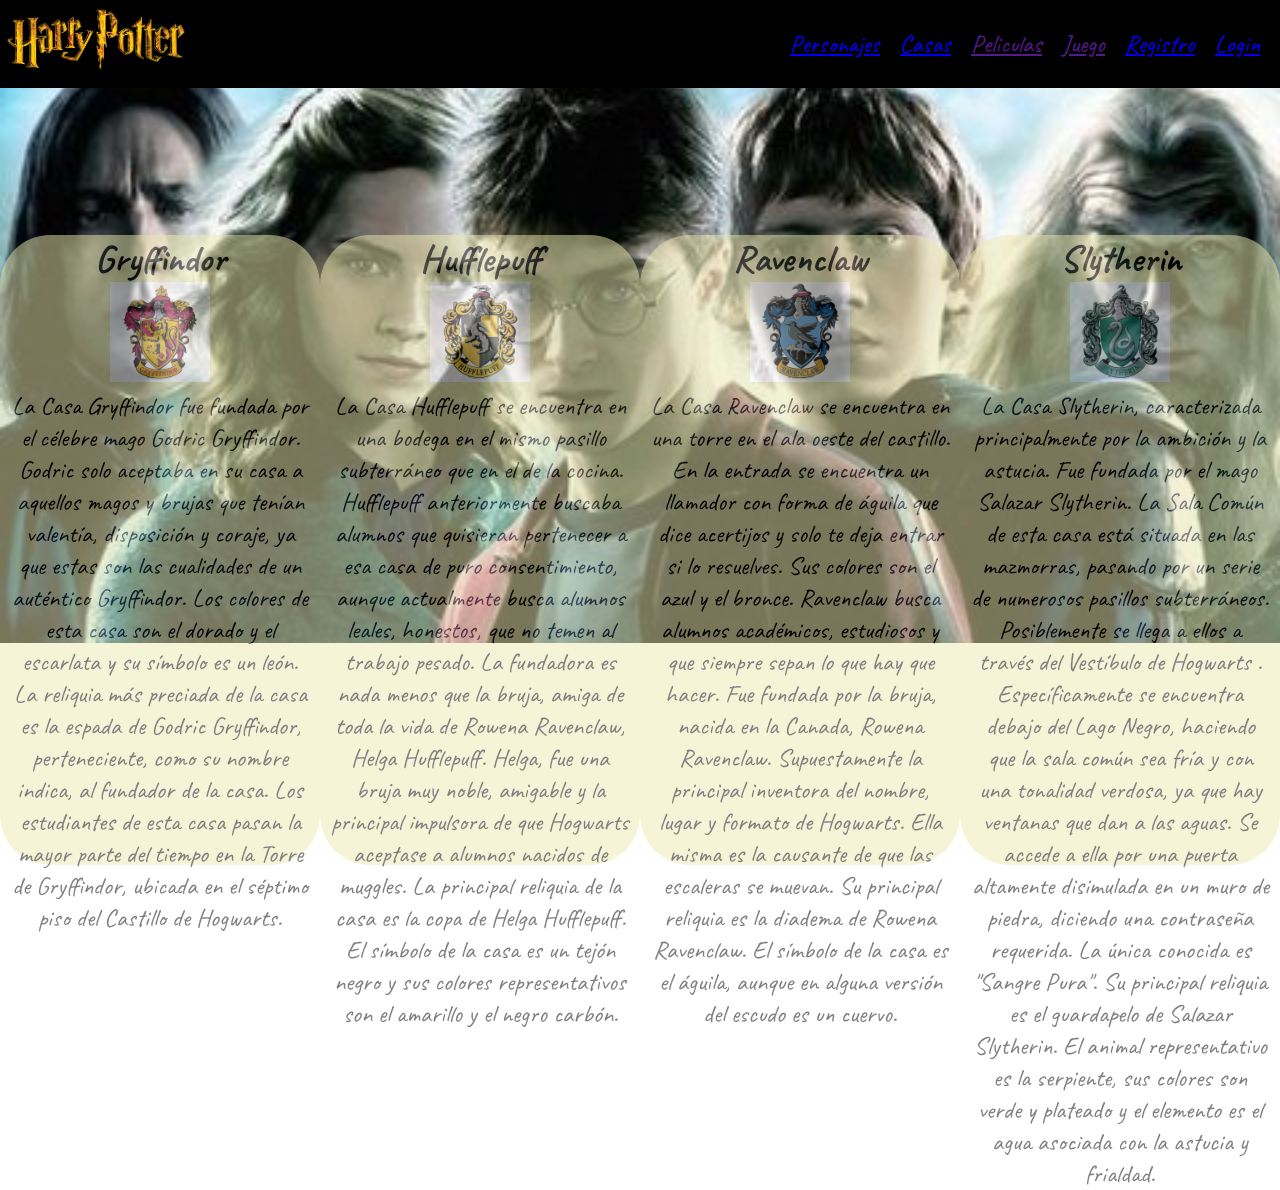
==== casas.html @ 31f2f71b "subida" ====
<!DOCTYPE html>
<html lang="en">
<head>
    <meta charset="UTF-8">
    <meta name="viewport" content="width=device-width, initial-scale=1.0">
    <title>Casas</title>
    <link rel="stylesheet" href="/CSS/style.css">
</head>
<body>
    <header>
        <nav class="nav-bar">

            <div id="logo-harry-potter">
               <a href="/index.html"><img src="/Imagenes/harry-potter-logo.png" alt="harry-potter-logo"></a>
            </div>
            <div id="burger-menu">
               <img src="/Imagenes/menu-hide.png" id="burguer-btn" alt="burguer-menu"> 
            </div>
            
            
            <div id="nav" class="nav">
                 <ul class="menu-style">
                
                <li><a href="/personajes.html">Personajes</a></li>
                <li><a href="/casas.html">Casas</a>
                <ul class="drop-down-menu">
                    <li><a href="/casas.html#griffindor">Gryffindor</a></li>
                    <li><a href="">Hufflepuff</a></li>
                    <li><a href="">Ravenclaw</a></li>
                    <li><a href="">Slytherin</a></li>
                </ul>
                </li>
                <li><a href="">Peliculas</a>
                <ul class="drop-down-menu">
                    <li><a href="">Potter y la piedra filosofal</a> </li>
                    <li><a href="">Harry Potter y la cámara secreta</a></li>
                    <li><a href="">Harry Potter y el prisionero de Azkaban</a></li>
                    <li><a href="">Harry Potter y el cáliz de fuego</a></li>
                    <li><a href="">Harry Potter y la Orden del Fénix</a></li>
                    <li><a href="">Harry Potter y el misterio del príncipe</a></li>
                    <li><a href="">Harry Potter y las reliquias de la Muerte: parte 1</a></li>
                    <li><a href="">Harry Potter y las reliquias de la Muerte: parte 2</a></li>
                    <li><a href="">Animales fantásticos y dónde encontrarlos</a></li>
                    <li><a href="">Animales fantásticos: Los crímenes de Grindelwald</a></li>
                </ul>
                </li>
                
                <li><a href="">Juego</a></li>
                <li><a href="registro.html">Registro</a></li>
                <li><a href="login.html">Login</a></li>
                </ul> 
            </div>
        </nav>
    </header>
    
<section class="main-page">

    <article class="tarjeta">
<h2>Gryffindor</h2>
<img src="/Imagenes/gryffindor.jpg" id="griffindor-img" alt="escudo-griffindor">
<p id="Gryffindor">
    La Casa Gryffindor fue fundada por el célebre mago Godric Gryffindor. Godric solo aceptaba en su casa a aquellos magos y brujas que tenían valentía, disposición y coraje, ya que estas son las cualidades de un auténtico Gryffindor. Los colores de esta casa son el dorado y el escarlata y su símbolo es un león. La reliquia más preciada de la casa es la espada de Godric Gryffindor, perteneciente, como su nombre indica, al fundador de la casa. Los estudiantes de esta casa pasan la mayor parte del tiempo en la Torre de Gryffindor, ubicada en el séptimo piso del Castillo de Hogwarts.
</p>

    </article>


    <article class="tarjeta">
<h2>Hufflepuff</h2>
<img src="/Imagenes/hufflepuff.jpg" id="hufflepuff-img" alt="escudo-hufflepuff">
<p id="Hufflepuff">
    La Casa Hufflepuff se encuentra en una bodega en el mismo pasillo subterráneo que en el de la cocina. Hufflepuff anteriormente buscaba alumnos que quisieran pertenecer a esa casa de puro consentimiento, aunque actualmente busca alumnos leales, honestos, que no temen al trabajo pesado. La fundadora es nada menos que la bruja, amiga de toda la vida de Rowena Ravenclaw, Helga Hufflepuff. Helga, fue una bruja muy noble, amigable y la principal impulsora de que Hogwarts aceptase a alumnos nacidos de muggles. La principal reliquia de la casa es la copa de Helga Hufflepuff. El símbolo de la casa es un tejón negro y sus colores representativos son el amarillo y el negro carbón.
</p>
</article>
<article class="tarjeta">
    <h2>Ravenclaw</h2>
<img src="/Imagenes/ravenclaw.jpg" id="ravenclaw-img" alt="escudo-ravenclaw">
<p id="Ravenclaw">
    La Casa Ravenclaw se encuentra en una torre en el ala oeste del castillo. En la entrada se encuentra un llamador con forma de águila que dice acertijos y solo te deja entrar si lo resuelves. Sus colores son el azul y el bronce. Ravenclaw busca alumnos académicos, estudiosos y que siempre sepan lo que hay que hacer. Fue fundada por la bruja, nacida en la Canada, Rowena Ravenclaw. Supuestamente la principal inventora del nombre, lugar y formato de Hogwarts. Ella misma es la causante de que las escaleras se muevan. Su principal reliquia es la diadema de Rowena Ravenclaw. El símbolo de la casa es el águila, aunque en alguna versión del escudo es un cuervo.
</p>
</article>
<article class="tarjeta">

    <h2>Slytherin</h2>
<img src="Imagenes/slytherin.jpg" id="slytherin-img" alt="escudo-slytherin">
<p id="Slytherin"> 
    La Casa Slytherin, caracterizada principalmente por la ambición y la astucia. Fue fundada por el mago Salazar Slytherin. La Sala Común de esta casa está situada en las mazmorras, pasando por un serie de numerosos pasillos subterráneos. Posiblemente se llega a ellos a través del Vestíbulo de Hogwarts . Específicamente se encuentra debajo del Lago Negro, haciendo que la sala común sea fría y con una tonalidad verdosa, ya que hay ventanas que dan a las aguas. Se accede a ella por una puerta altamente disimulada en un muro de piedra, diciendo una contraseña requerida. La única conocida es "Sangre Pura". Su principal reliquia es el guardapelo de Salazar Slytherin. El animal representativo es la serpiente, sus colores son verde y plateado y el elemento es el agua asociada con la astucia y frialdad.
</p>
</article>

 
  </section>
    
</body>
</html>
---- CSS/style.css ----
/****************** RESET STYLE AND NEW CURSOR ****************************/
@import url('https://fonts.googleapis.com/css?family=Caveat&display=swap');
  *{
    margin: 0;
    padding: 0;
    cursor: url(http://cur.cursors-4u.net/user/use-1/use160.cur), auto !important;
    
}

body{
    font-family: 'Caveat';
    font-size: 25px;

}
h1{
    padding-top: 130px;
    padding-left: 30px;
}
/***************** HEADER **************************************************/
.nav-bar{
    display: flex;
    justify-content: space-between ;
    align-items: center;
    background-color: rgb(0, 0, 0);
    position: fixed;
    width: 100%;
   

}
#logo-harry-potter{
    display: flex;
    
}

#logo-harry-potter img{

    height: 80px;
}

#burguer-btn{
    height: 60px;
    width: 60px;
    margin-right: 20px;
    z-index: 999;
    
    
}
.burger-logo{
    display: flex;
}

.navbar-top{
    display: flex;
    justify-content: space-between;
}
/**************************     MENU DROP DOWN *************************************/
.menu-style{
    list-style-type: none;  
    margin-top: 280px;
}

.drop-down-menu{
    display: none;
    position: absolute;
    list-style-type: none;

}
.drop-down-menu li:hover{
    background-color: rgb(24, 3, 63);
    display: block;
}

ul li:hover >ul{
    display: block;
    visibility: visible;
    background-color:rgb(0, 0, 0);
}
.drop-down-menu a{
    
    background-color: black;
    color: white;
}
.drop-down-menu a:hover{
    background-color: rgb(24, 3, 63);
    color: white;
}

.nav{

    position: absolute;
    right: -100%
}
.mostrar{
    right: 0;
}

/***************************** CONTENT *********************************/


/************************************** REGISTRO *******************************************/   
.registro{
    padding-top: 100px;
    padding-left: 200px;
    
}

#griffindor-img{
    height: 100px;
    width: 100px;
}
#hufflepuff-img{
    height: 100px;
    width: 100px;
}
#ravenclaw-img{
    height: 100px;
    width: 100px;
}
#slytherin-img{
    height: 100px;
    width: 100px;
}
.peliculas{
    height: 200px;
    width: 200px;
}
#formulario-login{

    margin-top: 300px;
    margin-left: 300px;
    display: flex;
}
.main-page{
    background-image: url(/Imagenes/harry-potter-reboot-1550045805.jpg);
    width: 100%;
    height: 100vh;
    background-repeat: no-repeat;
    background-size: contain;
    display: flex;
    justify-content: center;
    align-items: center;
    
}

.tarjeta{
    width: auto;
    height: auto;
    background-color: rgb(238, 234, 176);
    opacity: 0.5;
    margin-top: 200px;
    text-align: center;
    border-radius: 50px;
    padding: 0 10px;
}
/********************** CAMBIAR A 1024PX ********************************/
@media screen and (min-width: 900px){

.nav{
    right: 0;
}

#burguer-btn{
    display: none;

}

.menu-style{
    display: flex;
    margin-top: 0;
    
   
}
.menu-style li{
    padding-right: 20px;
    list-style-type: none;
}
body{
    display: flex;
    width: 100%;
    height: 100vh;
   
}

.main-page{
    background-image: url(/Imagenes/harry-potter-reboot-1550045805.jpg);
    width: 100%;
    height: 100vh;
    background-repeat: no-repeat;
    background-size: contain;
    display: flex;
    justify-content: center;
    align-items: center;
    
}
.tarjeta{

    width: 80%;
    height: 70%;
    background-color: rgb(238, 234, 176);
    opacity: 0.5;
    margin-top: 200px;
    text-align: center;
    border-radius: 50px;
}
.registro{
    display: contents;
}
}

}
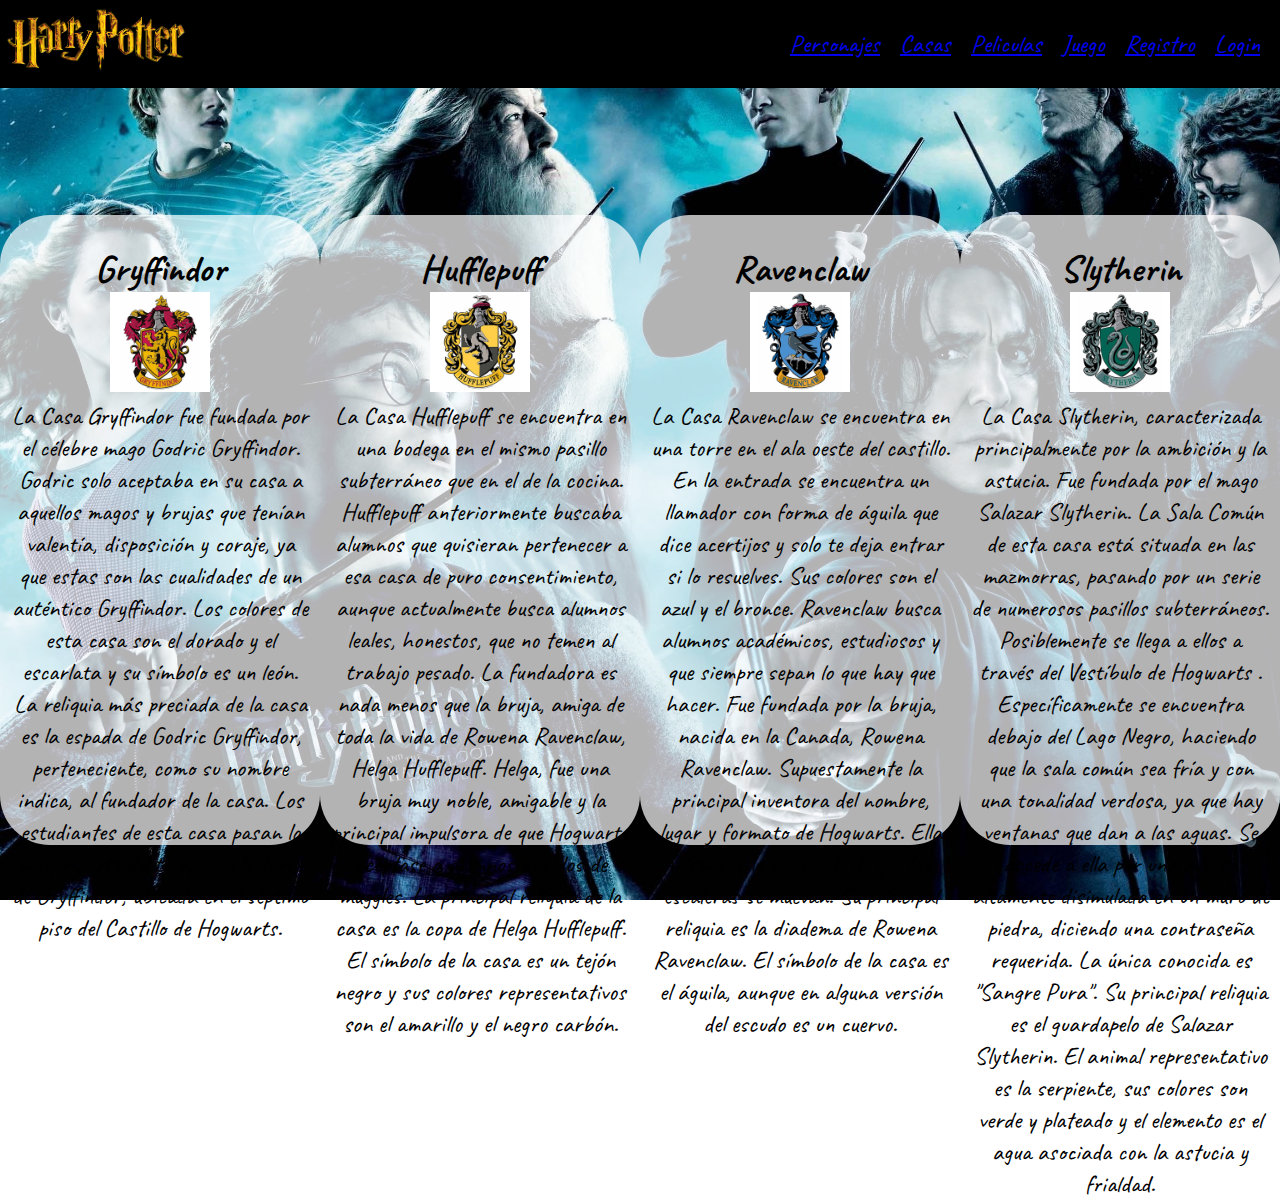
==== commit 8925519e: "1" ====
--- a/casas.html
+++ b/casas.html
@@ -4,33 +4,33 @@
     <meta charset="UTF-8">
     <meta name="viewport" content="width=device-width, initial-scale=1.0">
     <title>Casas</title>
-    <link rel="stylesheet" href="/CSS/style.css">
+    <link rel="stylesheet" href="./CSS/style.css">
 </head>
 <body>
     <header>
         <nav class="nav-bar">
 
             <div id="logo-harry-potter">
-               <a href="/index.html"><img src="/Imagenes/harry-potter-logo.png" alt="harry-potter-logo"></a>
+               <a href="index.html"><img src="./Imagenes/harry-potter-logo.png" alt="harry-potter-logo"></a>
             </div>
             <div id="burger-menu">
-               <img src="/Imagenes/menu-hide.png" id="burguer-btn" alt="burguer-menu"> 
+               <img src="./Imagenes/menu-hide.png" id="burguer-btn" alt="burguer-menu"> 
             </div>
             
             
             <div id="nav" class="nav">
                  <ul class="menu-style">
                 
-                <li><a href="/personajes.html">Personajes</a></li>
-                <li><a href="/casas.html">Casas</a>
+                <li><a href="./personajes.html">Personajes</a></li>
+                <li><a href="./casas.html">Casas</a>
                 <ul class="drop-down-menu">
-                    <li><a href="/casas.html#griffindor">Gryffindor</a></li>
+                    <li><a href="./casas.html#griffindor">Gryffindor</a></li>
                     <li><a href="">Hufflepuff</a></li>
                     <li><a href="">Ravenclaw</a></li>
                     <li><a href="">Slytherin</a></li>
                 </ul>
                 </li>
-                <li><a href="">Peliculas</a>
+                <li><a href="peliculas.html">Peliculas</a>
                 <ul class="drop-down-menu">
                     <li><a href="">Potter y la piedra filosofal</a> </li>
                     <li><a href="">Harry Potter y la cámara secreta</a></li>
@@ -45,7 +45,7 @@
                 </ul>
                 </li>
                 
-                <li><a href="">Juego</a></li>
+                <li><a href="juego.html">Juego</a></li>
                 <li><a href="registro.html">Registro</a></li>
                 <li><a href="login.html">Login</a></li>
                 </ul> 
@@ -57,7 +57,7 @@
 
     <article class="tarjeta">
 <h2>Gryffindor</h2>
-<img src="/Imagenes/gryffindor.jpg" id="griffindor-img" alt="escudo-griffindor">
+<img src="./Imagenes/gryffindor.jpg" id="griffindor-img" alt="escudo-griffindor">
 <p id="Gryffindor">
     La Casa Gryffindor fue fundada por el célebre mago Godric Gryffindor. Godric solo aceptaba en su casa a aquellos magos y brujas que tenían valentía, disposición y coraje, ya que estas son las cualidades de un auténtico Gryffindor. Los colores de esta casa son el dorado y el escarlata y su símbolo es un león. La reliquia más preciada de la casa es la espada de Godric Gryffindor, perteneciente, como su nombre indica, al fundador de la casa. Los estudiantes de esta casa pasan la mayor parte del tiempo en la Torre de Gryffindor, ubicada en el séptimo piso del Castillo de Hogwarts.
 </p>
@@ -67,14 +67,14 @@
 
     <article class="tarjeta">
 <h2>Hufflepuff</h2>
-<img src="/Imagenes/hufflepuff.jpg" id="hufflepuff-img" alt="escudo-hufflepuff">
+<img src="./Imagenes/hufflepuff.jpg" id="hufflepuff-img" alt="escudo-hufflepuff">
 <p id="Hufflepuff">
     La Casa Hufflepuff se encuentra en una bodega en el mismo pasillo subterráneo que en el de la cocina. Hufflepuff anteriormente buscaba alumnos que quisieran pertenecer a esa casa de puro consentimiento, aunque actualmente busca alumnos leales, honestos, que no temen al trabajo pesado. La fundadora es nada menos que la bruja, amiga de toda la vida de Rowena Ravenclaw, Helga Hufflepuff. Helga, fue una bruja muy noble, amigable y la principal impulsora de que Hogwarts aceptase a alumnos nacidos de muggles. La principal reliquia de la casa es la copa de Helga Hufflepuff. El símbolo de la casa es un tejón negro y sus colores representativos son el amarillo y el negro carbón.
 </p>
 </article>
 <article class="tarjeta">
     <h2>Ravenclaw</h2>
-<img src="/Imagenes/ravenclaw.jpg" id="ravenclaw-img" alt="escudo-ravenclaw">
+<img src="./Imagenes/ravenclaw.jpg" id="ravenclaw-img" alt="escudo-ravenclaw">
 <p id="Ravenclaw">
     La Casa Ravenclaw se encuentra en una torre en el ala oeste del castillo. En la entrada se encuentra un llamador con forma de águila que dice acertijos y solo te deja entrar si lo resuelves. Sus colores son el azul y el bronce. Ravenclaw busca alumnos académicos, estudiosos y que siempre sepan lo que hay que hacer. Fue fundada por la bruja, nacida en la Canada, Rowena Ravenclaw. Supuestamente la principal inventora del nombre, lugar y formato de Hogwarts. Ella misma es la causante de que las escaleras se muevan. Su principal reliquia es la diadema de Rowena Ravenclaw. El símbolo de la casa es el águila, aunque en alguna versión del escudo es un cuervo.
 </p>
--- a/CSS/style.css
+++ b/CSS/style.css
@@ -12,10 +12,7 @@
     font-size: 25px;
 
 }
-h1{
-    padding-top: 130px;
-    padding-left: 30px;
-}
+
 /***************** HEADER **************************************************/
 .nav-bar{
     display: flex;
@@ -41,7 +38,7 @@
     height: 60px;
     width: 60px;
     margin-right: 20px;
-    z-index: 999;
+    
     
     
 }
@@ -77,7 +74,7 @@
 }
 .drop-down-menu a{
     
-    background-color: black;
+    
     color: white;
 }
 .drop-down-menu a:hover{
@@ -88,7 +85,8 @@
 .nav{
 
     position: absolute;
-    right: -100%
+    right: -100%;
+    z-index: -999;
 }
 .mostrar{
     right: 0;
@@ -131,7 +129,7 @@
     display: flex;
 }
 .main-page{
-    background-image: url(/Imagenes/harry-potter-reboot-1550045805.jpg);
+    background-image: url('../Imagenes/harry-potter-reboot-1550045805.jpg');
     width: 100%;
     height: 100vh;
     background-repeat: no-repeat;
@@ -145,8 +143,8 @@
 .tarjeta{
     width: auto;
     height: auto;
-    background-color: rgb(238, 234, 176);
-    opacity: 0.5;
+    background-color: rgba(238, 234, 176, 0.8);
+ 
     margin-top: 200px;
     text-align: center;
     border-radius: 50px;
@@ -155,6 +153,13 @@
 /********************** CAMBIAR A 1024PX ********************************/
 @media screen and (min-width: 900px){
 
+    h1{
+        padding-top: 30px;
+        padding-left: 30px;
+    }
+    h2{
+        padding-top: 30px;
+    }
 .nav{
     right: 0;
 }
@@ -182,11 +187,11 @@
 }
 
 .main-page{
-    background-image: url(/Imagenes/harry-potter-reboot-1550045805.jpg);
+    background-image: url('../Imagenes/harrypotterBack.jpg');
     width: 100%;
     height: 100vh;
     background-repeat: no-repeat;
-    background-size: contain;
+    background-size: cover;
     display: flex;
     justify-content: center;
     align-items: center;
@@ -196,15 +201,14 @@
 
     width: 80%;
     height: 70%;
-    background-color: rgb(238, 234, 176);
-    opacity: 0.5;
+    background-color: rgb(255, 255, 255, 0.7);
+   
     margin-top: 200px;
     text-align: center;
     border-radius: 50px;
+    margin-bottom: 40px;
 }
 .registro{
     display: contents;
 }
 }
-
-}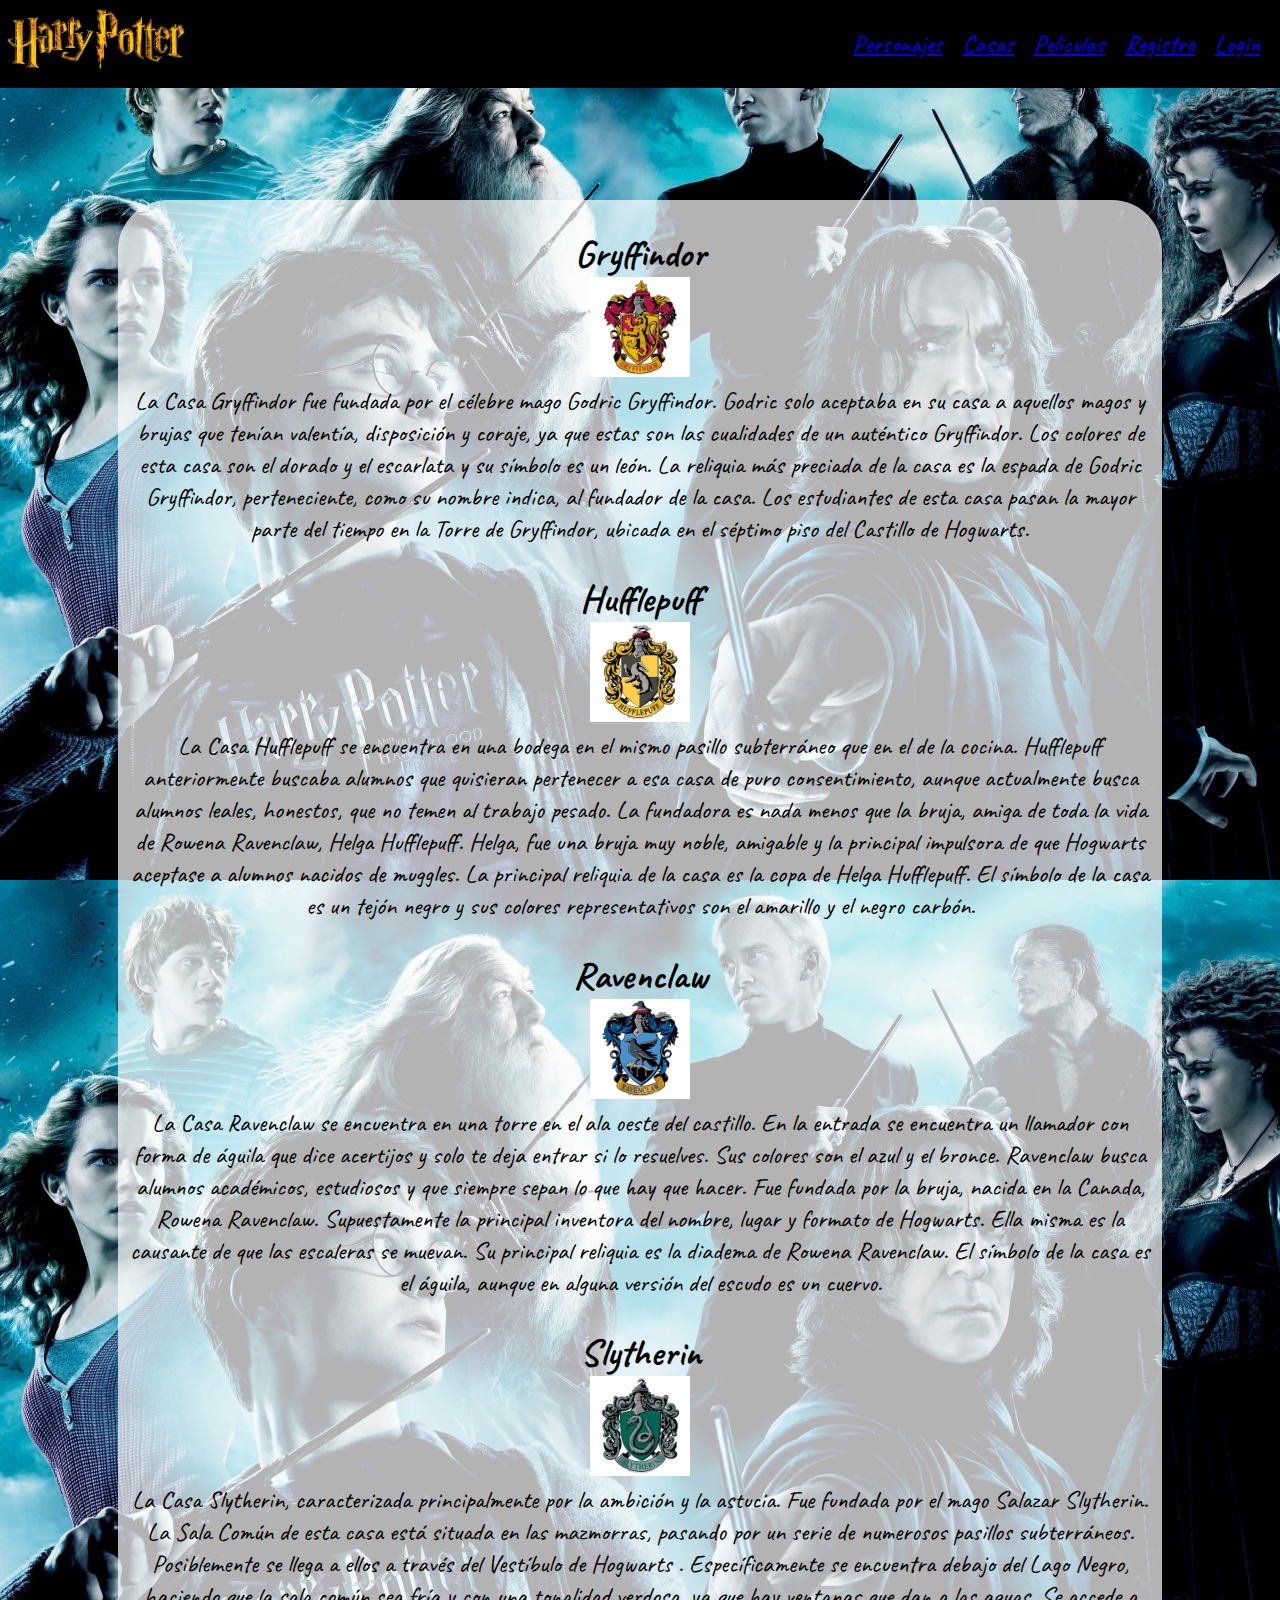
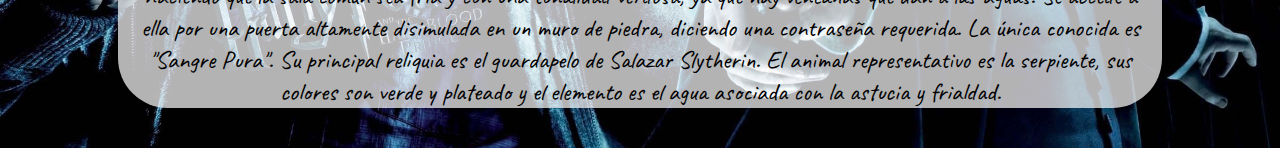
==== commit 57df2566: "commit" ====
--- a/casas.html
+++ b/casas.html
@@ -24,28 +24,27 @@
                 <li><a href="./personajes.html">Personajes</a></li>
                 <li><a href="./casas.html">Casas</a>
                 <ul class="drop-down-menu">
-                    <li><a href="./casas.html#griffindor">Gryffindor</a></li>
-                    <li><a href="">Hufflepuff</a></li>
-                    <li><a href="">Ravenclaw</a></li>
-                    <li><a href="">Slytherin</a></li>
+                    <li><a href="casas.html#griffindor">Gryffindor</a></li>
+                    <li><a href="casas.html#Hufflepuff">Hufflepuff</a></li>
+                    <li><a href="casas.html#Ravenclaw">Ravenclaw</a></li>
+                    <li><a href="casas.html#Slytherin">Slytherin</a></li>
                 </ul>
                 </li>
                 <li><a href="peliculas.html">Peliculas</a>
                 <ul class="drop-down-menu">
-                    <li><a href="">Potter y la piedra filosofal</a> </li>
-                    <li><a href="">Harry Potter y la cámara secreta</a></li>
-                    <li><a href="">Harry Potter y el prisionero de Azkaban</a></li>
-                    <li><a href="">Harry Potter y el cáliz de fuego</a></li>
-                    <li><a href="">Harry Potter y la Orden del Fénix</a></li>
-                    <li><a href="">Harry Potter y el misterio del príncipe</a></li>
-                    <li><a href="">Harry Potter y las reliquias de la Muerte: parte 1</a></li>
-                    <li><a href="">Harry Potter y las reliquias de la Muerte: parte 2</a></li>
-                    <li><a href="">Animales fantásticos y dónde encontrarlos</a></li>
-                    <li><a href="">Animales fantásticos: Los crímenes de Grindelwald</a></li>
+                    <li><a href="peliculas.html#piedra-filosofal">Potter y la piedra filosofal</a> </li>
+                    <li><a href="peliculas.html#camara-secreta">Harry Potter y la cámara secreta</a></li>
+                    <li><a href="peliculas.html#azkaban">Harry Potter y el prisionero de Azkaban</a></li>
+                    <li><a href="peliculas.html#caliz-fuego">Harry Potter y el cáliz de fuego</a></li>
+                    <li><a href="peliculas.html#fenix">Harry Potter y la Orden del Fénix</a></li>
+                    <li><a href="peliculas.html#principe">Harry Potter y el misterio del príncipe</a></li>
+                    <li><a href="peliculas.html#reliquias-1">Harry Potter y las reliquias de la Muerte: parte 1</a></li>
+                    <li><a href="peliculas.html#reliquias-2">Harry Potter y las reliquias de la Muerte: parte 2</a></li>
+                    <li><a href="peliculas.html#animales-fantasticos">Animales fantásticos y dónde encontrarlos</a></li>
+                    <li><a href="peliculas.html#grindewald">Animales fantásticos: Los crímenes de Grindelwald</a></li>
                 </ul>
                 </li>
                 
-                <li><a href="juego.html">Juego</a></li>
                 <li><a href="registro.html">Registro</a></li>
                 <li><a href="login.html">Login</a></li>
                 </ul> 
@@ -62,24 +61,24 @@
     La Casa Gryffindor fue fundada por el célebre mago Godric Gryffindor. Godric solo aceptaba en su casa a aquellos magos y brujas que tenían valentía, disposición y coraje, ya que estas son las cualidades de un auténtico Gryffindor. Los colores de esta casa son el dorado y el escarlata y su símbolo es un león. La reliquia más preciada de la casa es la espada de Godric Gryffindor, perteneciente, como su nombre indica, al fundador de la casa. Los estudiantes de esta casa pasan la mayor parte del tiempo en la Torre de Gryffindor, ubicada en el séptimo piso del Castillo de Hogwarts.
 </p>
 
-    </article>
+   
 
 
-    <article class="tarjeta">
+    
 <h2>Hufflepuff</h2>
 <img src="./Imagenes/hufflepuff.jpg" id="hufflepuff-img" alt="escudo-hufflepuff">
 <p id="Hufflepuff">
     La Casa Hufflepuff se encuentra en una bodega en el mismo pasillo subterráneo que en el de la cocina. Hufflepuff anteriormente buscaba alumnos que quisieran pertenecer a esa casa de puro consentimiento, aunque actualmente busca alumnos leales, honestos, que no temen al trabajo pesado. La fundadora es nada menos que la bruja, amiga de toda la vida de Rowena Ravenclaw, Helga Hufflepuff. Helga, fue una bruja muy noble, amigable y la principal impulsora de que Hogwarts aceptase a alumnos nacidos de muggles. La principal reliquia de la casa es la copa de Helga Hufflepuff. El símbolo de la casa es un tejón negro y sus colores representativos son el amarillo y el negro carbón.
 </p>
-</article>
-<article class="tarjeta">
+
+
     <h2>Ravenclaw</h2>
 <img src="./Imagenes/ravenclaw.jpg" id="ravenclaw-img" alt="escudo-ravenclaw">
 <p id="Ravenclaw">
     La Casa Ravenclaw se encuentra en una torre en el ala oeste del castillo. En la entrada se encuentra un llamador con forma de águila que dice acertijos y solo te deja entrar si lo resuelves. Sus colores son el azul y el bronce. Ravenclaw busca alumnos académicos, estudiosos y que siempre sepan lo que hay que hacer. Fue fundada por la bruja, nacida en la Canada, Rowena Ravenclaw. Supuestamente la principal inventora del nombre, lugar y formato de Hogwarts. Ella misma es la causante de que las escaleras se muevan. Su principal reliquia es la diadema de Rowena Ravenclaw. El símbolo de la casa es el águila, aunque en alguna versión del escudo es un cuervo.
 </p>
-</article>
-<article class="tarjeta">
+
+
 
     <h2>Slytherin</h2>
 <img src="Imagenes/slytherin.jpg" id="slytherin-img" alt="escudo-slytherin">
--- a/CSS/style.css
+++ b/CSS/style.css
@@ -182,16 +182,16 @@
 body{
     display: flex;
     width: 100%;
-    height: 100vh;
+    height: auto;
    
 }
 
 .main-page{
     background-image: url('../Imagenes/harrypotterBack.jpg');
     width: 100%;
-    height: 100vh;
-    background-repeat: no-repeat;
-    background-size: cover;
+    height: auto;
+    background-repeat: repeat;
+    background-size: contain;
     display: flex;
     justify-content: center;
     align-items: center;
@@ -200,7 +200,7 @@
 .tarjeta{
 
     width: 80%;
-    height: 70%;
+    height:auto;
     background-color: rgb(255, 255, 255, 0.7);
    
     margin-top: 200px;
@@ -211,4 +211,32 @@
 .registro{
     display: contents;
 }
-}
+#animacion{
+
+    background: radial-gradient(ellipse at bottom, rgb(206, 20, 20), transparent, transparent);
+    -webkit-background-clip: text;
+    background-clip: text;
+    color:  darkgoldenrod;
+    font-size: 10vw;
+    animation: reveal 3000ms ease-in-out forwards 200ms,
+               glow 2500ms linear infinite 2000ms;
+               
+    }
+    @keyframes glow {
+      40% {
+        text-shadow: 0 0 50px rgb(231, 245, 35);
+      }
+    }
+    @keyframes reveal {
+        80%{
+          letter-spacing: 20px;
+        }
+        100% {
+          background-size: 300% 300%;
+        }
+    
+  
+
+
+}
+}
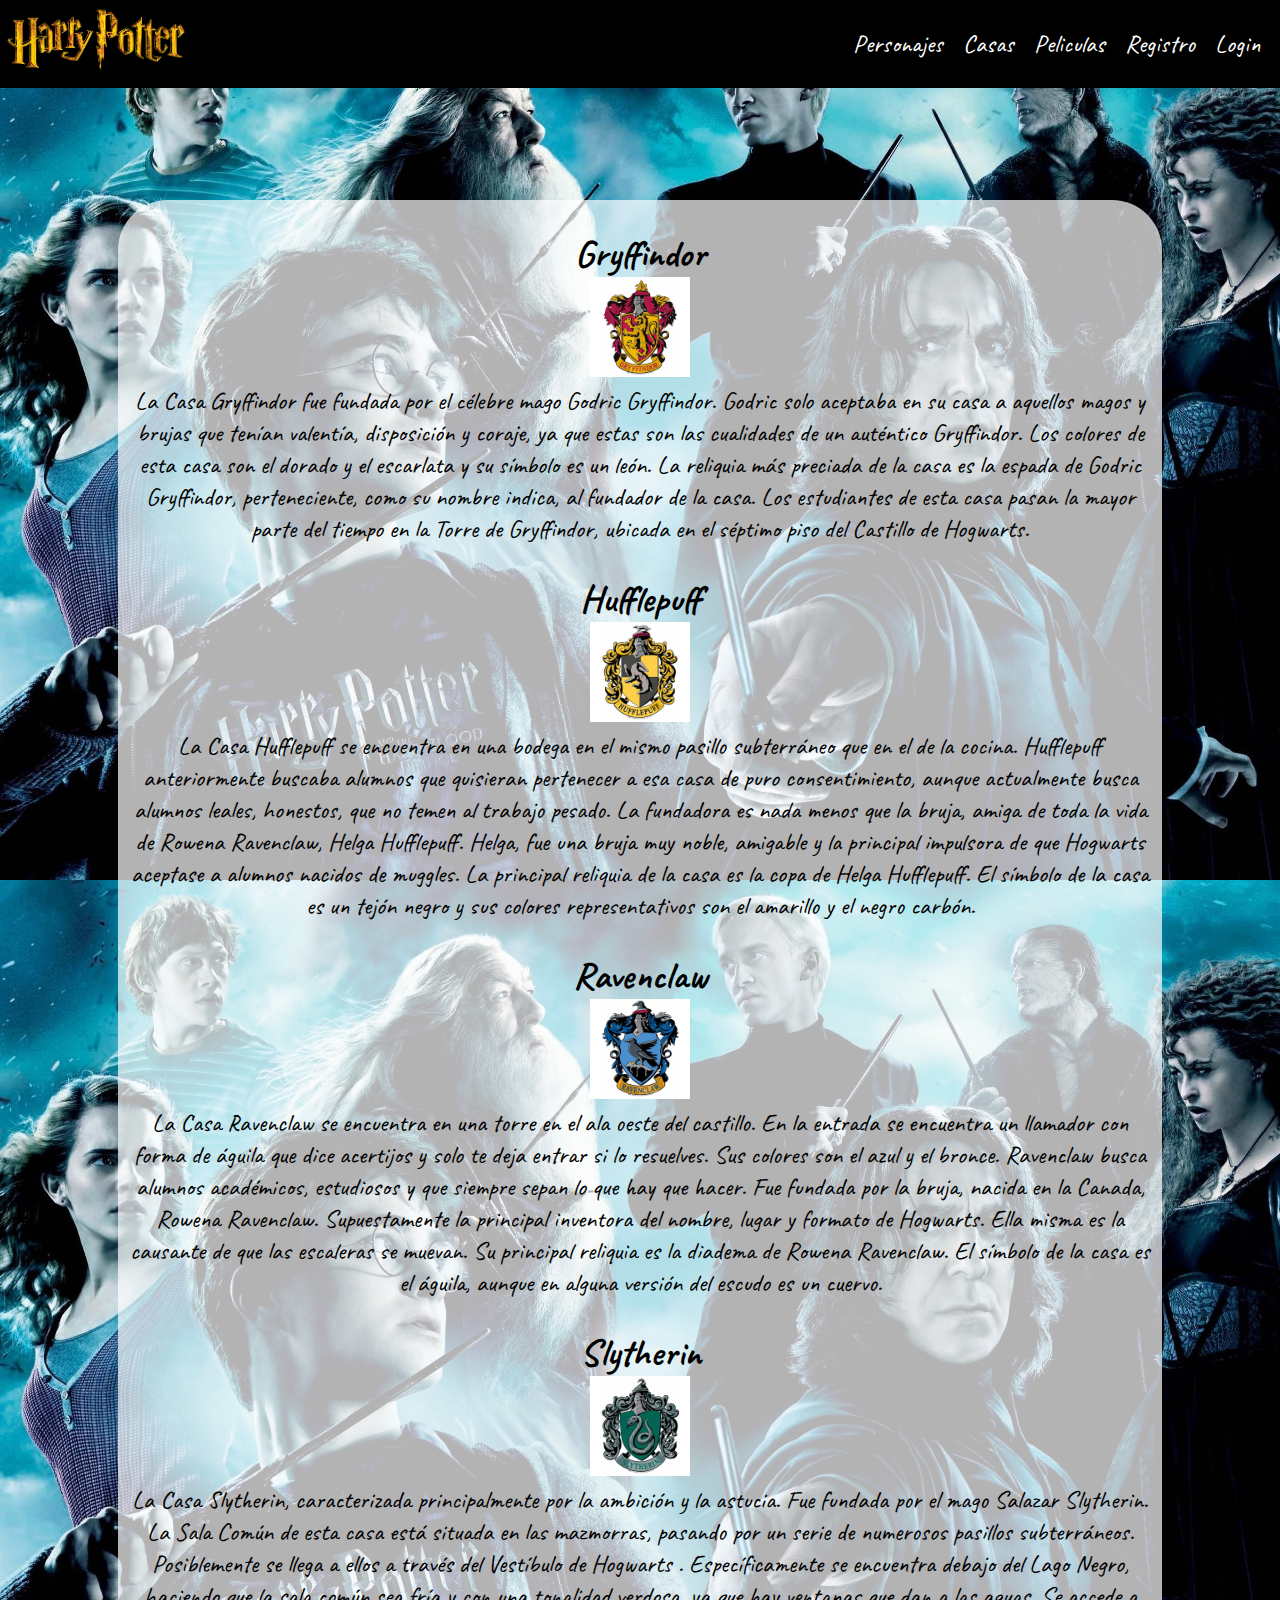
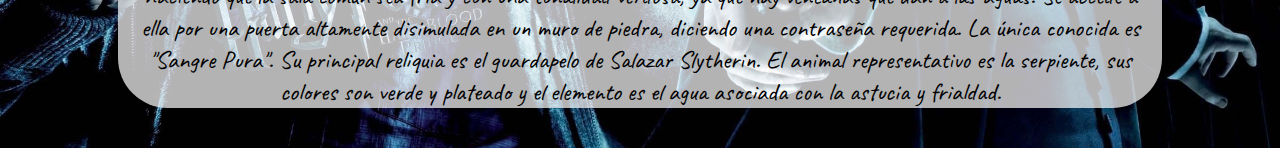
==== commit 321e488a: "Merge pull request #16 from Lou08/develop" ====
--- a/casas.html
+++ b/casas.html
@@ -89,6 +89,6 @@
 
  
   </section>
-    
+  <script src="JavaScript/burguer-menu.js"></script>
 </body>
 </html>--- a/CSS/style.css
+++ b/CSS/style.css
@@ -55,6 +55,16 @@
     list-style-type: none;  
     margin-top: 280px;
 }
+.menu-style ul li a{
+
+    text-decoration: none;
+}
+.menu-style li a{
+
+    text-decoration: none;
+    color: white    ;
+}
+
 
 .drop-down-menu{
     display: none;
@@ -90,6 +100,7 @@
 }
 .mostrar{
     right: 0;
+    background-color: black;
 }
 
 /***************************** CONTENT *********************************/
@@ -129,7 +140,7 @@
     display: flex;
 }
 .main-page{
-    background-image: url('../Imagenes/harry-potter-reboot-1550045805.jpg');
+    background-image: url('../Imagenes/harrypotterBack.jpg');
     width: 100%;
     height: 100vh;
     background-repeat: no-repeat;
@@ -163,6 +174,14 @@
 .nav{
     right: 0;
 }
+.menu-style ul li a{
+
+    text-decoration: none;
+}
+.menu-style li a{
+    text-decoration: none;
+    color: white;
+}
 
 #burguer-btn{
     display: none;
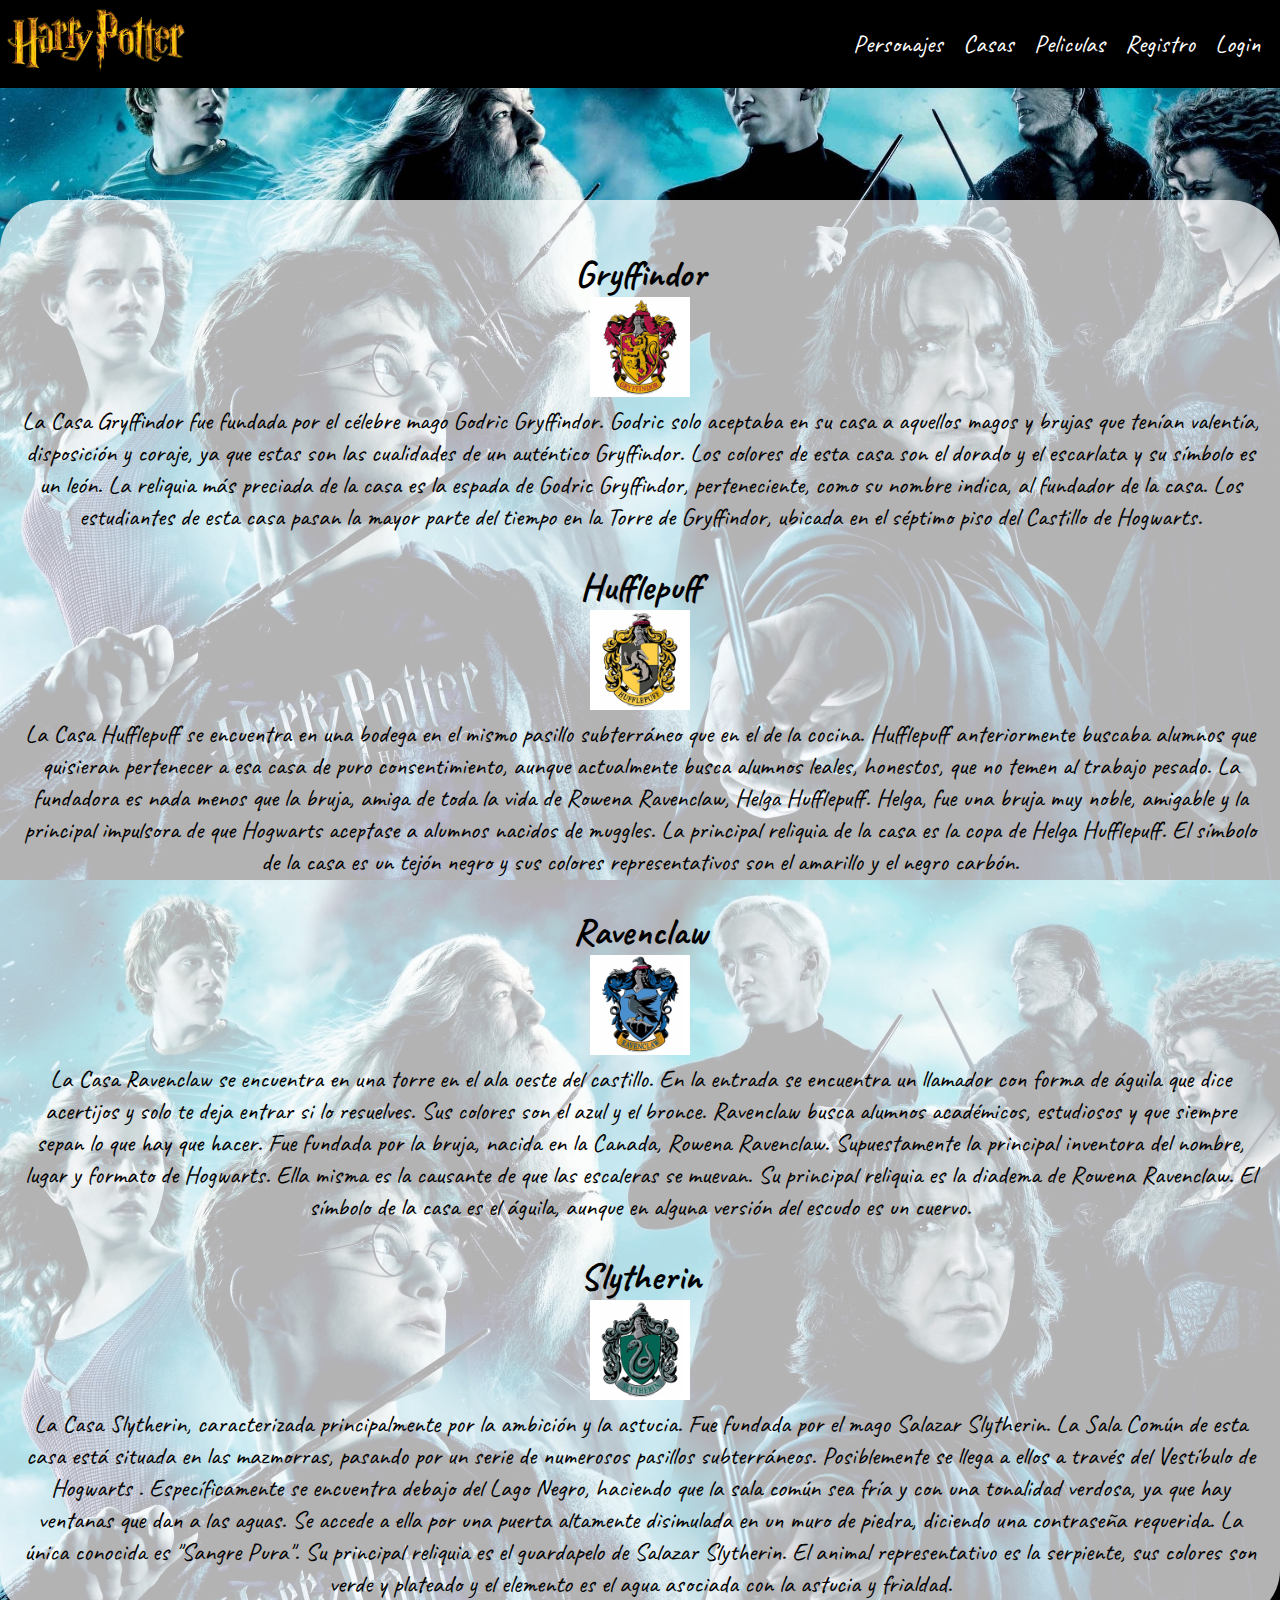
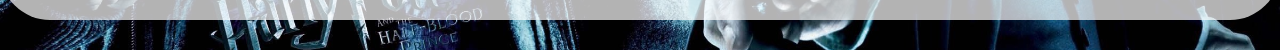
==== commit 7dd5d1c8: "subida viernes 1" ====
--- a/casas.html
+++ b/casas.html
@@ -24,10 +24,10 @@
                 <li><a href="./personajes.html">Personajes</a></li>
                 <li><a href="./casas.html">Casas</a>
                 <ul class="drop-down-menu">
-                    <li><a href="casas.html#griffindor">Gryffindor</a></li>
-                    <li><a href="casas.html#Hufflepuff">Hufflepuff</a></li>
-                    <li><a href="casas.html#Ravenclaw">Ravenclaw</a></li>
-                    <li><a href="casas.html#Slytherin">Slytherin</a></li>
+                    <li><a href="casas.html#gryffindor">Gryffindor</a></li>
+                    <li><a href="casas.html#hufflepuff">Hufflepuff</a></li>
+                    <li><a href="casas.html#ravenclaw">Ravenclaw</a></li>
+                    <li><a href="casas.html#slytherin">Slytherin</a></li>
                 </ul>
                 </li>
                 <li><a href="peliculas.html">Peliculas</a>
@@ -55,9 +55,9 @@
 <section class="main-page">
 
     <article class="tarjeta">
-<h2>Gryffindor</h2>
+<h2 id="gryffindor">Gryffindor</h2>
 <img src="./Imagenes/gryffindor.jpg" id="griffindor-img" alt="escudo-griffindor">
-<p id="Gryffindor">
+<p>
     La Casa Gryffindor fue fundada por el célebre mago Godric Gryffindor. Godric solo aceptaba en su casa a aquellos magos y brujas que tenían valentía, disposición y coraje, ya que estas son las cualidades de un auténtico Gryffindor. Los colores de esta casa son el dorado y el escarlata y su símbolo es un león. La reliquia más preciada de la casa es la espada de Godric Gryffindor, perteneciente, como su nombre indica, al fundador de la casa. Los estudiantes de esta casa pasan la mayor parte del tiempo en la Torre de Gryffindor, ubicada en el séptimo piso del Castillo de Hogwarts.
 </p>
 
@@ -65,29 +65,27 @@
 
 
     
-<h2>Hufflepuff</h2>
+<h2 id="hufflepuff">Hufflepuff</h2>
 <img src="./Imagenes/hufflepuff.jpg" id="hufflepuff-img" alt="escudo-hufflepuff">
-<p id="Hufflepuff">
+<p>
     La Casa Hufflepuff se encuentra en una bodega en el mismo pasillo subterráneo que en el de la cocina. Hufflepuff anteriormente buscaba alumnos que quisieran pertenecer a esa casa de puro consentimiento, aunque actualmente busca alumnos leales, honestos, que no temen al trabajo pesado. La fundadora es nada menos que la bruja, amiga de toda la vida de Rowena Ravenclaw, Helga Hufflepuff. Helga, fue una bruja muy noble, amigable y la principal impulsora de que Hogwarts aceptase a alumnos nacidos de muggles. La principal reliquia de la casa es la copa de Helga Hufflepuff. El símbolo de la casa es un tejón negro y sus colores representativos son el amarillo y el negro carbón.
 </p>
 
 
-    <h2>Ravenclaw</h2>
+    <h2 id="ravenclaw">Ravenclaw</h2>
 <img src="./Imagenes/ravenclaw.jpg" id="ravenclaw-img" alt="escudo-ravenclaw">
-<p id="Ravenclaw">
+<p>
     La Casa Ravenclaw se encuentra en una torre en el ala oeste del castillo. En la entrada se encuentra un llamador con forma de águila que dice acertijos y solo te deja entrar si lo resuelves. Sus colores son el azul y el bronce. Ravenclaw busca alumnos académicos, estudiosos y que siempre sepan lo que hay que hacer. Fue fundada por la bruja, nacida en la Canada, Rowena Ravenclaw. Supuestamente la principal inventora del nombre, lugar y formato de Hogwarts. Ella misma es la causante de que las escaleras se muevan. Su principal reliquia es la diadema de Rowena Ravenclaw. El símbolo de la casa es el águila, aunque en alguna versión del escudo es un cuervo.
 </p>
 
 
 
-    <h2>Slytherin</h2>
+    <h2 id="slytherin">Slytherin</h2>
 <img src="Imagenes/slytherin.jpg" id="slytherin-img" alt="escudo-slytherin">
-<p id="Slytherin"> 
+<p> 
     La Casa Slytherin, caracterizada principalmente por la ambición y la astucia. Fue fundada por el mago Salazar Slytherin. La Sala Común de esta casa está situada en las mazmorras, pasando por un serie de numerosos pasillos subterráneos. Posiblemente se llega a ellos a través del Vestíbulo de Hogwarts . Específicamente se encuentra debajo del Lago Negro, haciendo que la sala común sea fría y con una tonalidad verdosa, ya que hay ventanas que dan a las aguas. Se accede a ella por una puerta altamente disimulada en un muro de piedra, diciendo una contraseña requerida. La única conocida es "Sangre Pura". Su principal reliquia es el guardapelo de Salazar Slytherin. El animal representativo es la serpiente, sus colores son verde y plateado y el elemento es el agua asociada con la astucia y frialdad.
 </p>
 </article>
-
- 
   </section>
   <script src="JavaScript/burguer-menu.js"></script>
 </body>
--- a/CSS/style.css
+++ b/CSS/style.css
@@ -107,12 +107,6 @@
 
 
 /************************************** REGISTRO *******************************************/   
-.registro{
-    padding-top: 100px;
-    padding-left: 200px;
-    
-}
-
 #griffindor-img{
     height: 100px;
     width: 100px;
@@ -141,9 +135,9 @@
 }
 .main-page{
     background-image: url('../Imagenes/harrypotterBack.jpg');
-    width: 100%;
-    height: 100vh;
-    background-repeat: no-repeat;
+    width: auto;
+    height: auto;
+    background-repeat:repeat;
     background-size: contain;
     display: flex;
     justify-content: center;
@@ -155,11 +149,11 @@
     width: auto;
     height: auto;
     background-color: rgba(238, 234, 176, 0.8);
- 
     margin-top: 200px;
     text-align: center;
     border-radius: 50px;
-    padding: 0 10px;
+    padding: 20px 20px;
+    margin-bottom: 30px;
 }
 /********************** CAMBIAR A 1024PX ********************************/
 @media screen and (min-width: 900px){
@@ -218,14 +212,14 @@
 }
 .tarjeta{
 
-    width: 80%;
+    width: auto;
     height:auto;
     background-color: rgb(255, 255, 255, 0.7);
-   
     margin-top: 200px;
     text-align: center;
     border-radius: 50px;
-    margin-bottom: 40px;
+    margin-bottom: 30px;
+    padding: 20px 20px;
 }
 .registro{
     display: contents;
@@ -253,9 +247,5 @@
         100% {
           background-size: 300% 300%;
         }
-    
-  
-
-
-}
-}
+}
+}
